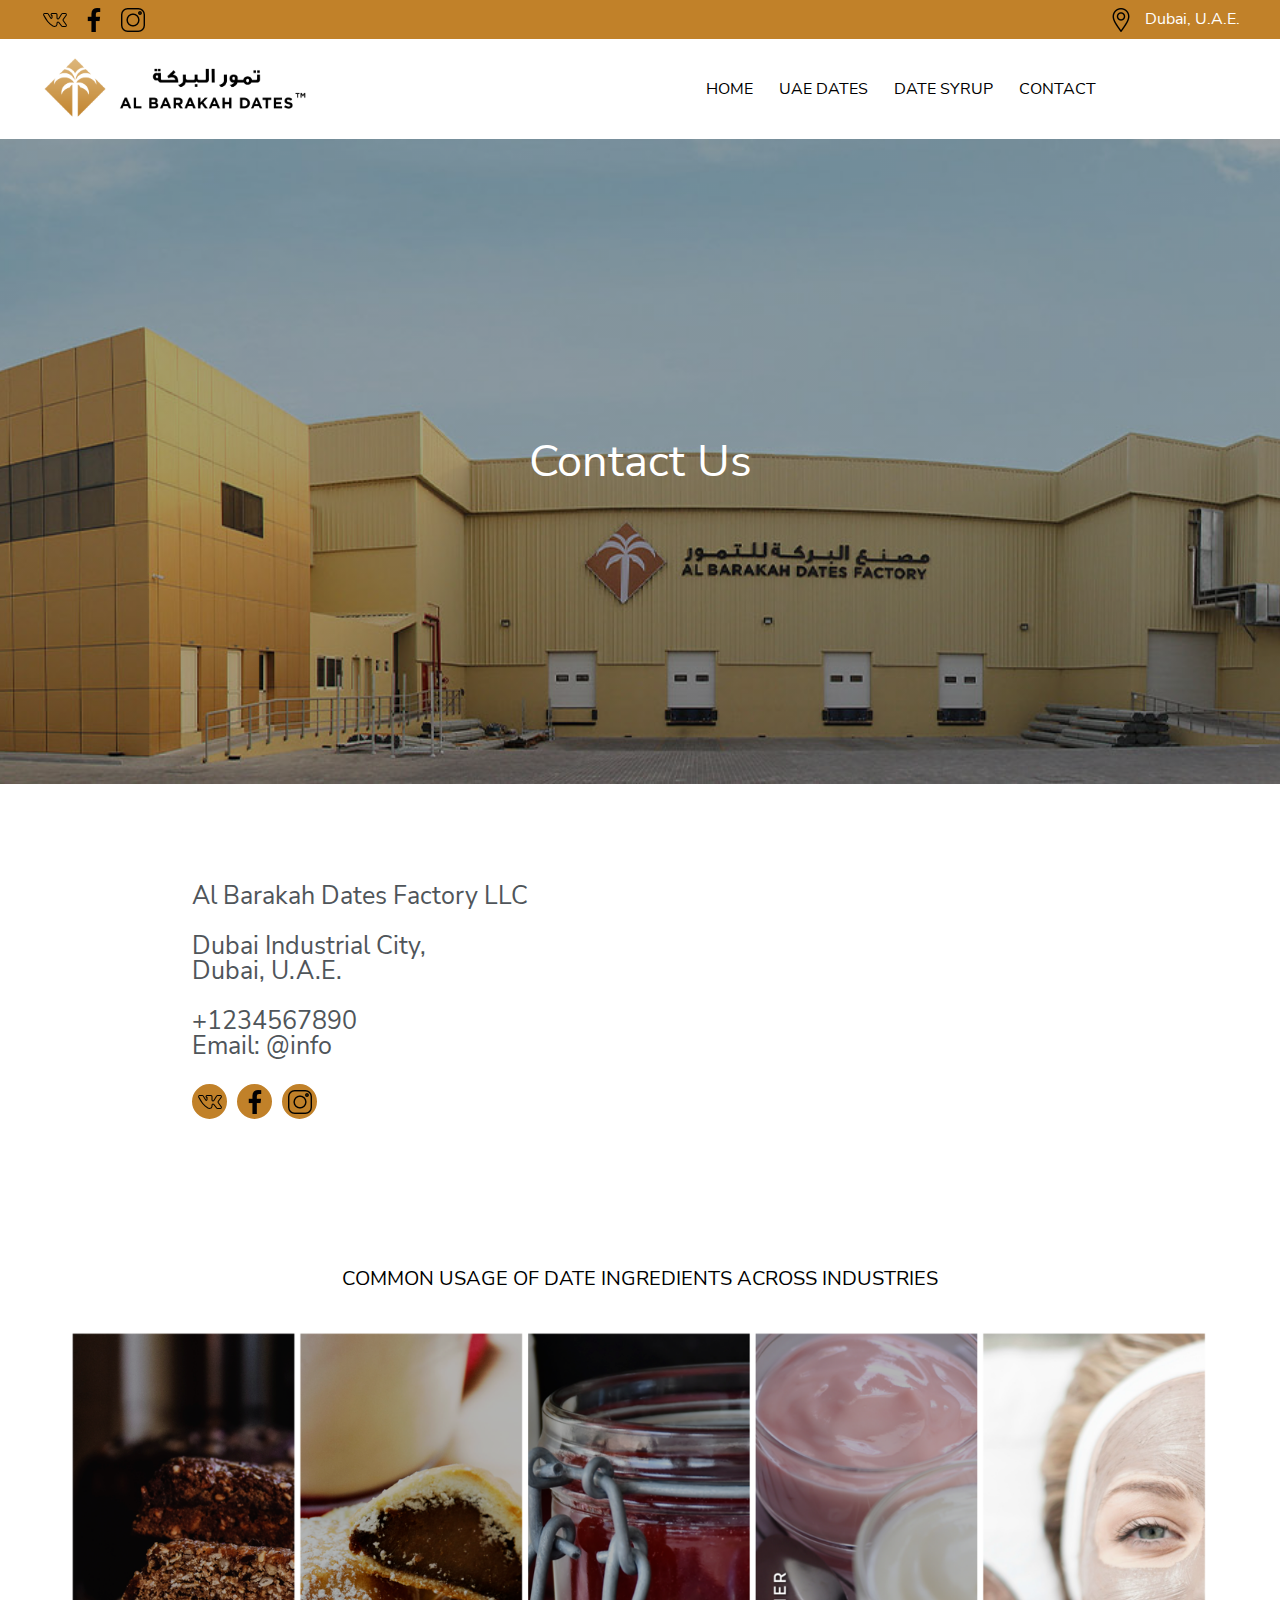
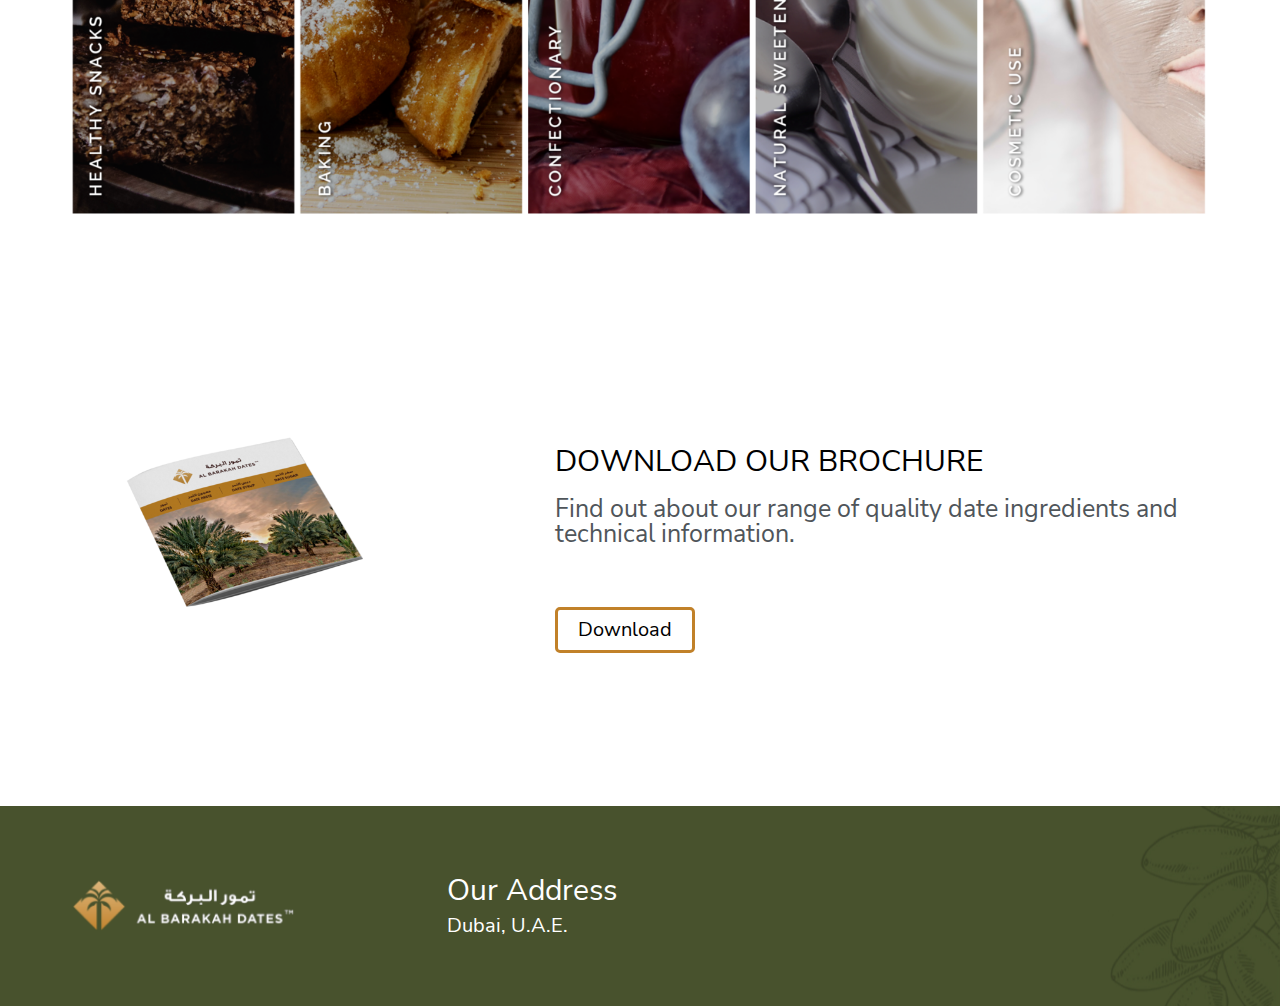
==== html/contact.html @ 8e7db9d3 "First commit" ====
<!DOCTYPE html>
<html lang="en">
<head>
    <meta charset="utf-8">
    <title>Contact</title>
    <link rel="stylesheet" href="../css/contact.css">
</head>
<body>
    <header>
        <div class="first_section">
            <div class="social_network">
                <a class="social_icon" href="https://vk.com/"><img src="../resource/main/vk.png" alt="VK" class="social_icon_img"></a>
                <a class="social_icon" href="https://www.facebook.com/"><img src="../resource/main/facebook-app-symbol.png" alt="Facebook" class="social_icon_img"></a>
                <a class="social_icon" href="https://www.instagram.com/"><img src="../resource/main/instagram.png" alt="Instagram" class="social_icon_img"></a>
            </div>
            <div class="map">
                <a href="https://www.google.ru/maps/place/Дубай+-+Объединенные+Арабские+Эмираты/@25.0757595,54.947554,10z/data=!3m1!4b1!4m5!3m4!1s0x3e5f43496ad9c645:0xbde66e5084295162!8m2!3d25.2048493!4d55.2707828" class="coordinate_link">
                    <div class="coordinate_dot_block">
                        <img src="../resource/main/location.png" alt="Adress" class="coordinate_dot">
                    </div>
                    <div class="coordinate_block">
                        <p class="coordinate">Dubai, U.A.E.</p>
                    </div>
                </a>
            </div>
        </div>
        <div class="second_section">
                <div class="main_logo"><a href=""><img height="67" src="../resource/main/ABD_Logo-01-01-01-01.png" alt="logo"></a></div>
                <div class="main_menu">
                    <ul>
                        <li><a href="index.html">HOME</a></li>
                        <li><a href="uae_dates.html">UAE DATES</a></li>
                        <li><a href="syrup.html">DATE SYRUP</a></li>
                        <li><a href="">CONTACT</a></li>
                    </ul>
                </div>
        </div>
    </header>
    <main>
        <div class="main_banner">
            <p>Contact Us</p>
        </div>
        <div class="two_column">
            <div class="column_1"> 
                <p class="factory_label">Al Barakah Dates Factory LLC</p>
                <p class="factory_address">Dubai Industrial City,
                    <br>Dubai, U.A.E.
                </p>
                <p class="factory_contact">+1234567890
                    <br>Email: @info
                </p>
                <div class="main_social_network">
                    <a class="main_social_icon" href="https://vk.com/"><img src="../resource/main/vk.png" alt="VK" class="social_icon_img"></a>
                    <a class="main_social_icon" href="https://www.facebook.com/"><img src="../resource/main/facebook-app-symbol.png" alt="Facebook" class="social_icon_img"></a>
                    <a class="main_social_icon" href="https://www.instagram.com/"><img src="../resource/main/instagram.png" alt="Instagram" class="social_icon_img"></a>
                </div>
            </div>
            <div class="column_2">

            </div>
        </div>
        <div class="industries_text">
            <p>COMMON USAGE OF DATE INGREDIENTS ACROSS INDUSTRIES</p>
        </div>
        <div class="industries_img">
            <img width="1500" height="709" src="../resource/contact/Artboard1.png" alt="Industries">
        </div>
        <div class="catalog">
            <div class="catalog_img">
                <img width="750" height="563" src="../resource/contact/ABD_brochure.png" alt="catalog">
            </div>
            <div class="catalog_main_text">
                <p class="catalog_label">DOWNLOAD OUR BROCHURE</p>
                <p class="catalog_text">Find out about our range of quality date ingredients and technical information.</p>
                <div class="catalog_button">
                    <p>Download</p>
                </div>
            </div>
        </div>
    </main>
    <footer>
        <div class="footer_logo">
            <img height="58px" src="../resource/main/logo_white.png" alt="logo_white">
        </div>
        <div class="contact">
            <div class="address">
                <p>Our Address</p>
            </div>
            <div class="address_text">
                <p>Dubai, U.A.E.</p>
            </div>
        </div>
    </footer>
</body>
---- css/contact.css ----
@import url(reset.css);
@font-face {
    font-family: NunitoSans-Regular;
    src: url(../resource/font/NunitoSans-Regular.ttf);
}

html, body{
    font-family: NunitoSans-Regular;
    margin: 0;
    display: flex;
    flex-direction: column;
    height: 100%;
    min-height: 100%;
}

.first_section{
    display: flex;
    padding: 5px 40px 5px 40px;
    background-color: #C18129;
}

.social_network{
    display: flex;
    width: 50%;
}

.social_icon{
    width: 29px;
    height: 29px;
    margin: 0px 10px 0px 0px;
}

.social_icon_img{
    display: block;
    padding: 2.5px;
}

.map{
    display: flex;
    width: 50%;
    justify-content: flex-end;
}

.coordinate_link{
    display: flex;
    text-decoration: none;
    color: #ffffff;
    transition: 0.5s;
}

.coordinate_link:visited{
    text-decoration: none;
}

.coordinate_link:hover{
    opacity: .7;
}

.coordinate_dot_block{
    width: 29px;
    height: 29px;
    margin: 0px 10px 0px 0px;
}

.coordinate_dot{
    display: block;
    padding: 2.5px;
}

.coordinate_block{
    display: block;
    height: 29px;
}

.coordinate{
    display: block;
    margin: 0;
    line-height: 29px;
}

.second_section{
    display: flex;
    padding: 0px 20px 0px 20px;
    height: 100px;
}

.main_logo{
    display: flex;
    width: 40%;
    align-items: center;
    padding: 21px;
}

.main_menu{
    display: flex;
    width: 60%;
    justify-content: center;
}

.main_menu > ul{
    display: inline-flex;
    list-style-type: none;
    margin: 0;
    padding: 0;
}

.main_menu > ul > li{
    display: inline-flex;
    align-items: center;
}

.main_menu > ul > li > a{
    display: flex;
    text-decoration: none;
    color: #000000;
    padding: 13px 13px 13px 13px;
    transition: 0.5s;
}

.main_menu > ul > li > a:hover{
    color: #C18129;
}




.main_banner{
    background: linear-gradient(rgba(0, 0, 0, 0.35), rgba(0, 0, 0, 0.35)), url(../resource/contact/8.jpg);
    background-position: center center;
    background-repeat: no-repeat;
    background-size: cover;
}

.main_banner > p{
    color: #ffffff;
    font-size: 45px;
    text-align: center;
    padding: 300px 0 300px 0;
    margin: 0px;
}




.two_column{
    display: flex;
    width: 70%;
    margin: 100px auto 150px auto;
}

.column_1{
    display: flex;
    width: 50%;
    flex-direction: column;
}

.factory_label{
    font-size: 25px;
    color: #4f555a;
    margin-bottom: 25px;
}

.factory_address{
    font-size: 25px;
    color: #4f555a;
    margin-bottom: 25px;
}

.factory_contact{
    font-size: 25px;
    color: #4f555a;
    margin-bottom: 25px;
}

.main_social_network{
    display: flex;
    flex-direction: row;
}

.main_social_icon{
    border: 3px solid #C18129;
    background-color: #c18129;
    border-radius: 50%;
    margin: 0 10px 0 0;
    transition: 0.5s;
}

.main_social_icon:hover{
    background-color: rgba(193, 129, 41, 0.5);
    border-color: rgba(193, 129, 41, 0.5);
}

.column_2{
    display: flex;
    width: 50%;
}




.industries_text{
    text-align: center;
    font-size: 20px;
}

.industries_img{
    margin: 10px 5% 100px 5%;
}

.industries_img > img{
    width: 100%;
    height: auto;
}




.catalog{
    display: flex;
    justify-content: center;
    background-image: linear-gradient(rgba(255, 240, 220, 0.7), rgba(193, 129, 41, 0.7)), url(../resource/contact/al-barkah.jpg);
    background-repeat: no-repeat;
    background-size: cover;
    background-attachment: fixed;
    margin: 0 0 100px 0;
}

.catalog_img{
    width: 40%;
    height: auto;
}

.catalog_img > img{
    width: 100%;
    height: auto;
}

.catalog_main_text{
    padding: 100px 0 0 0;
}

.catalog_label{
    width: 80%;
    color: #000000;
    font-size: 30px;
    margin: 0 auto 20px auto;
}

.catalog_text{
    width: 80%;
    color: #4f555a;
    font-size: 25px;
    margin: 0 auto 60px auto;
}

.catalog_button{
    display: flex;
    width: 80%;
    margin: 0 auto 0 auto;
}

.catalog_button > p{
    color: #000000;
    font-size: 20px;
    border: 3px solid #C18129;
    background-color: #ffffff;
    border-radius: 5px;
    padding: 10px 20px 10px 20px;
    transition: 0.5s;
}

.catalog_button > p:hover{
    background-color: #c18129;
}






footer{
    display: flex;
    flex: 1 1 auto;
    background-image: url(../resource/main/image12.jpg);
    background-position: center center;
    background-repeat: no-repeat;
    background-size: cover;
    padding: 70px;
}

.footer_logo{
    display: flex;
}

.contact{
    display: flex;
    flex-direction: column;
    margin: 0 0 0 150px;
}

.address{
    color: #ffffff;
    font-size: 30px;
}

.address > p{
    margin: 0 0 10px 0;
}

.address_text{
    color: #ffffff;
    font-size: 20px;
}

.address_text > p{
    margin: 0px;
}
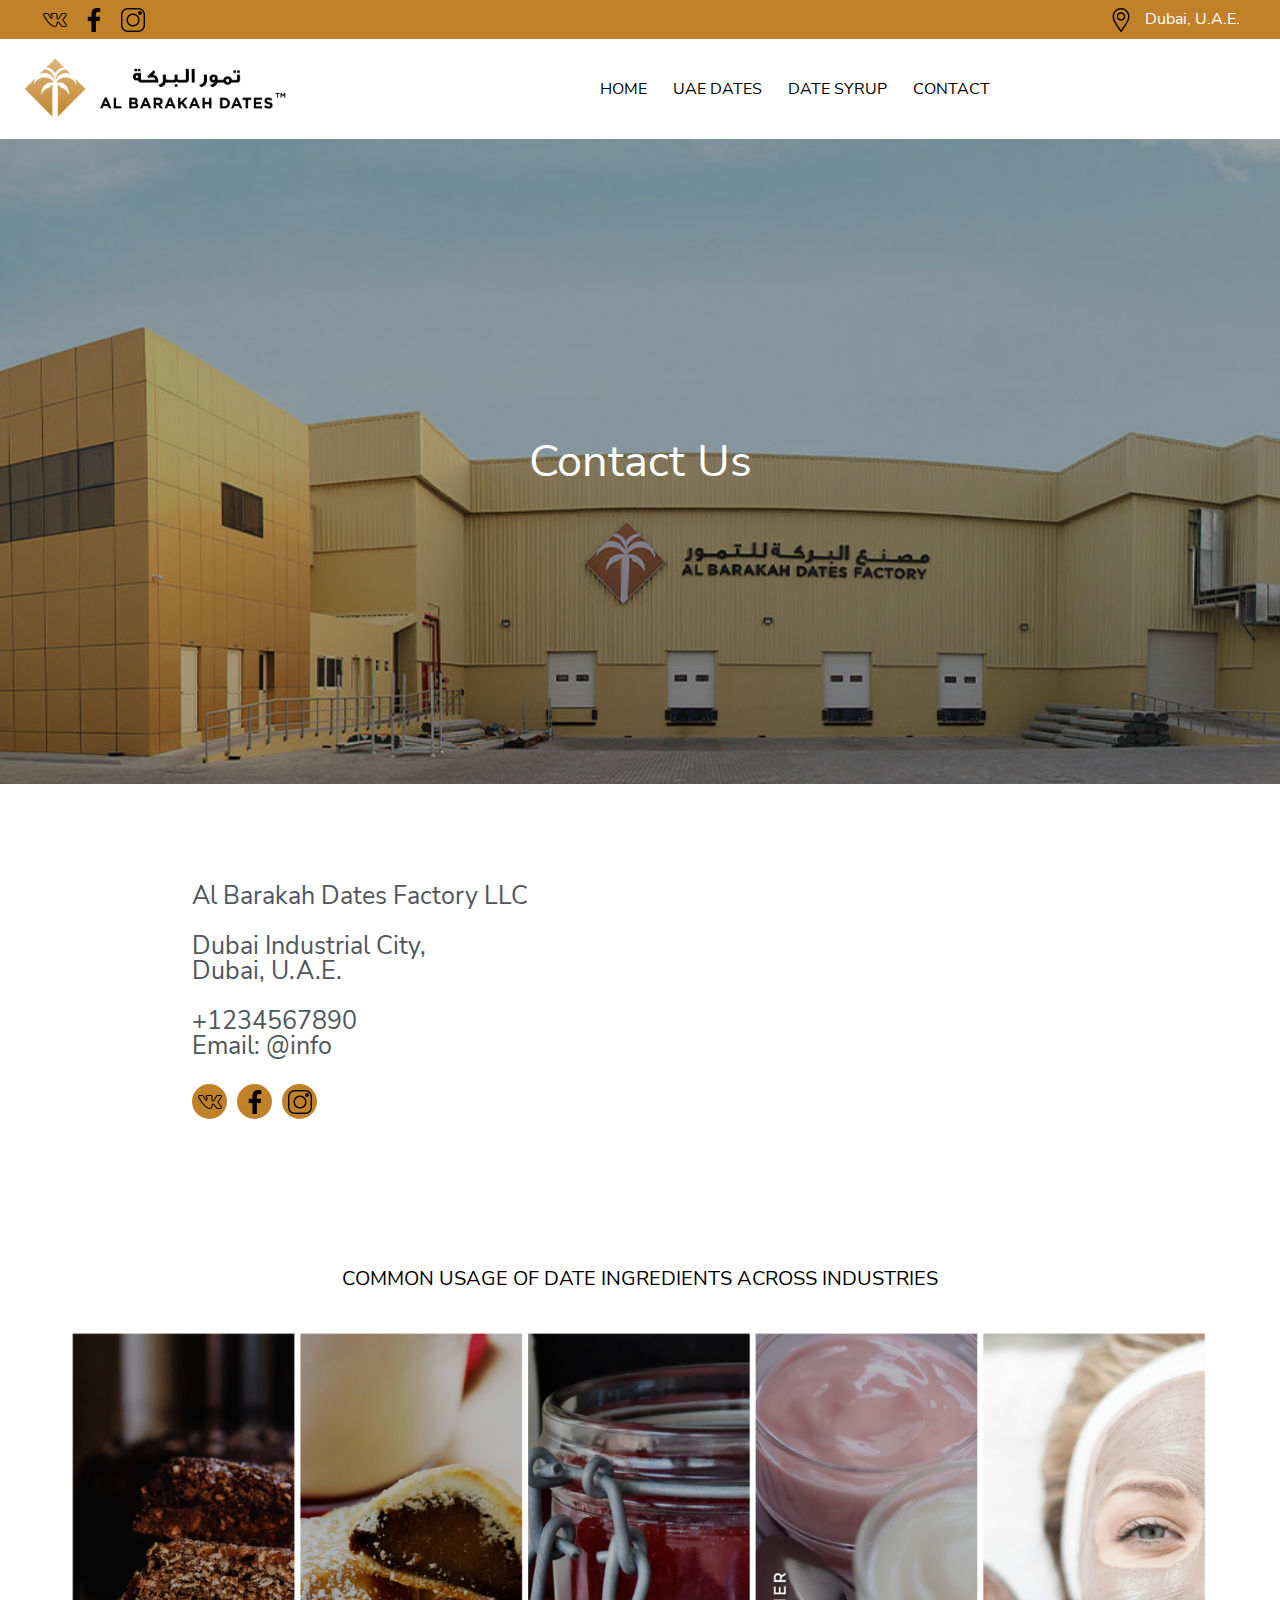
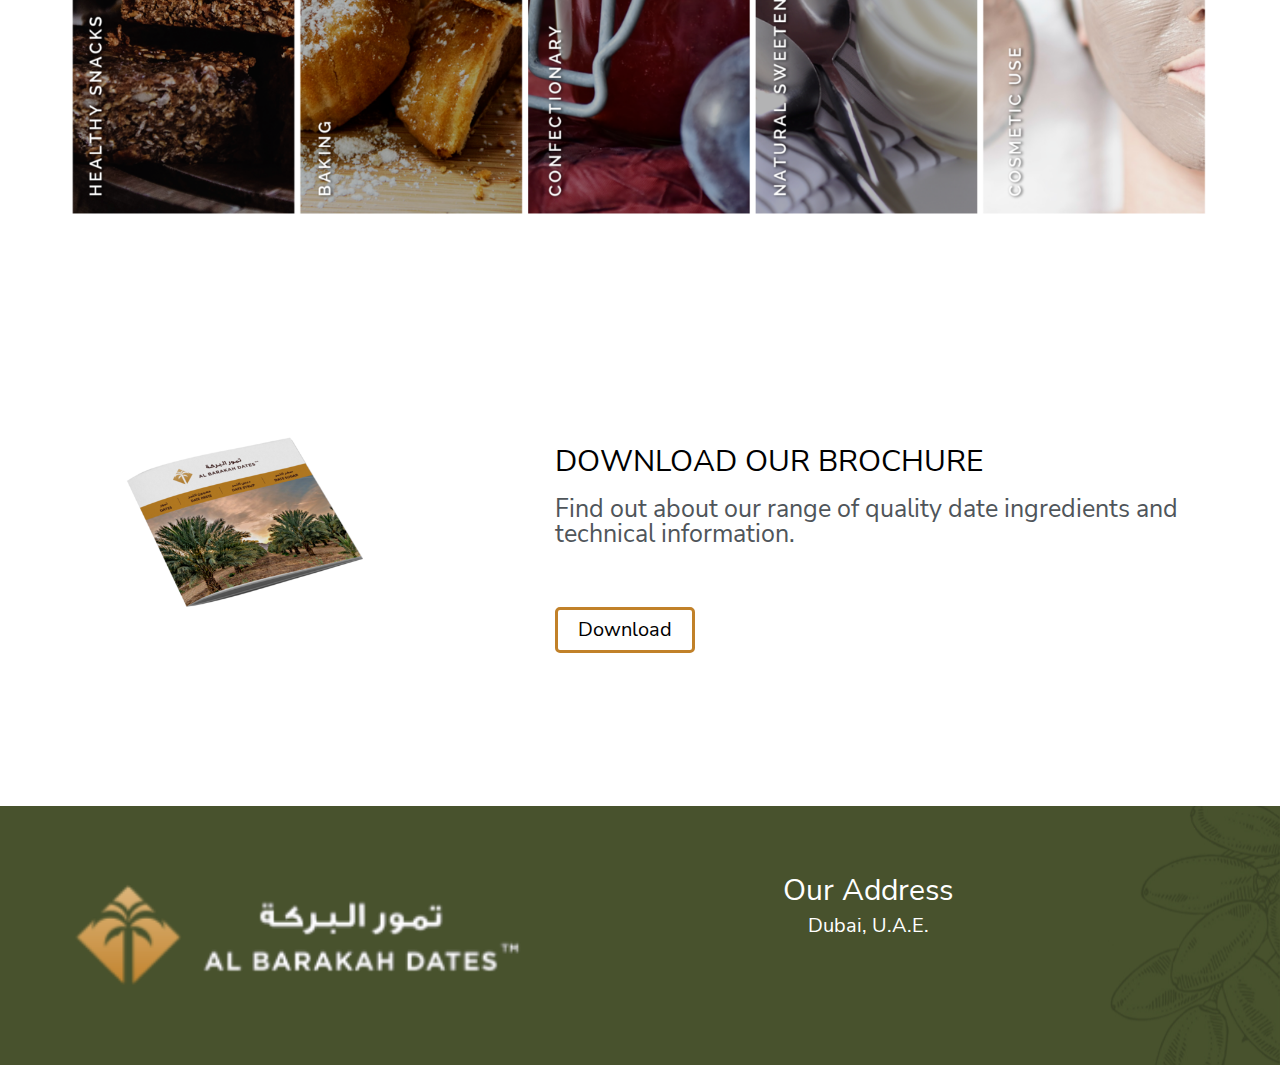
==== commit c80915f1: "edit links" ====
--- a/html/contact.html
+++ b/html/contact.html
@@ -2,93 +2,97 @@
 <html lang="en">
 <head>
     <meta charset="utf-8">
+    <meta name="viewport" content="width=device-width">
     <title>Contact</title>
     <link rel="stylesheet" href="../css/contact.css">
 </head>
 <body>
-    <header>
-        <div class="first_section">
-            <div class="social_network">
-                <a class="social_icon" href="https://vk.com/"><img src="../resource/main/vk.png" alt="VK" class="social_icon_img"></a>
-                <a class="social_icon" href="https://www.facebook.com/"><img src="../resource/main/facebook-app-symbol.png" alt="Facebook" class="social_icon_img"></a>
-                <a class="social_icon" href="https://www.instagram.com/"><img src="../resource/main/instagram.png" alt="Instagram" class="social_icon_img"></a>
-            </div>
-            <div class="map">
-                <a href="https://www.google.ru/maps/place/Дубай+-+Объединенные+Арабские+Эмираты/@25.0757595,54.947554,10z/data=!3m1!4b1!4m5!3m4!1s0x3e5f43496ad9c645:0xbde66e5084295162!8m2!3d25.2048493!4d55.2707828" class="coordinate_link">
-                    <div class="coordinate_dot_block">
-                        <img src="../resource/main/location.png" alt="Adress" class="coordinate_dot">
-                    </div>
-                    <div class="coordinate_block">
-                        <p class="coordinate">Dubai, U.A.E.</p>
-                    </div>
-                </a>
-            </div>
-        </div>
-        <div class="second_section">
-                <div class="main_logo"><a href=""><img height="67" src="../resource/main/ABD_Logo-01-01-01-01.png" alt="logo"></a></div>
-                <div class="main_menu">
-                    <ul>
-                        <li><a href="index.html">HOME</a></li>
-                        <li><a href="uae_dates.html">UAE DATES</a></li>
-                        <li><a href="syrup.html">DATE SYRUP</a></li>
-                        <li><a href="">CONTACT</a></li>
-                    </ul>
+    <div class="wrapper">
+        <header class="header">
+            <div class="first_section">
+                <div class="social_network">
+                    <a class="social_icon" href="https://vk.com/"><img src="../resource/main/vk.png" alt="VK" class="social_icon_img"></a>
+                    <a class="social_icon" href="https://www.facebook.com/"><img src="../resource/main/facebook-app-symbol.png" alt="Facebook" class="social_icon_img"></a>
+                    <a class="social_icon" href="https://www.instagram.com/"><img src="../resource/main/instagram.png" alt="Instagram" class="social_icon_img"></a>
                 </div>
-        </div>
-    </header>
-    <main>
-        <div class="main_banner">
-            <p>Contact Us</p>
-        </div>
-        <div class="two_column">
-            <div class="column_1"> 
-                <p class="factory_label">Al Barakah Dates Factory LLC</p>
-                <p class="factory_address">Dubai Industrial City,
-                    <br>Dubai, U.A.E.
-                </p>
-                <p class="factory_contact">+1234567890
-                    <br>Email: @info
-                </p>
-                <div class="main_social_network">
-                    <a class="main_social_icon" href="https://vk.com/"><img src="../resource/main/vk.png" alt="VK" class="social_icon_img"></a>
-                    <a class="main_social_icon" href="https://www.facebook.com/"><img src="../resource/main/facebook-app-symbol.png" alt="Facebook" class="social_icon_img"></a>
-                    <a class="main_social_icon" href="https://www.instagram.com/"><img src="../resource/main/instagram.png" alt="Instagram" class="social_icon_img"></a>
+                <div class="map">
+                    <a href="https://www.google.ru/maps/place/Дубай+-+Объединенные+Арабские+Эмираты/@25.0757595,54.947554,10z/data=!3m1!4b1!4m5!3m4!1s0x3e5f43496ad9c645:0xbde66e5084295162!8m2!3d25.2048493!4d55.2707828" class="coordinate_link">
+                        <div class="coordinate_dot_block">
+                            <img src="../resource/main/location.png" alt="Adress" class="coordinate_dot">
+                        </div>
+                        <div class="coordinate_block">
+                            <p class="coordinate">Dubai, U.A.E.</p>
+                        </div>
+                    </a>
                 </div>
             </div>
-            <div class="column_2">
+            <div class="second_section">
+                    <div class="main_logo"><a href=""><img style="max-height: 67px" src="../resource/main/ABD_Logo-01-01-01-01.png" alt="logo"></a></div>
+                    <div class="main_menu">
+                        <ul>
+                            <li><a href="../index.html">HOME</a></li>
+                            <li><a href="uae_dates.html">UAE DATES</a></li>
+                            <li><a href="syrup.html">DATE SYRUP</a></li>
+                            <li><a href="">CONTACT</a></li>
+                        </ul>
+                    </div>
+            </div>
+        </header>
+        <main>
+            <div class="main_banner">
+                <p>Contact Us</p>
+            </div>
+            <div class="two_column">
+                <div class="column_1"> 
+                    <p class="factory_label">Al Barakah Dates Factory LLC</p>
+                    <p class="factory_address">Dubai Industrial City,
+                        <br>Dubai, U.A.E.
+                    </p>
+                    <p class="factory_contact">+1234567890
+                        <br>Email: @info
+                    </p>
+                    <div class="main_social_network">
+                        <a class="main_social_icon" href="https://vk.com/"><img src="../resource/main/vk.png" alt="VK" class="social_icon_img"></a>
+                        <a class="main_social_icon" href="https://www.facebook.com/"><img src="../resource/main/facebook-app-symbol.png" alt="Facebook" class="social_icon_img"></a>
+                        <a class="main_social_icon" href="https://www.instagram.com/"><img src="../resource/main/instagram.png" alt="Instagram" class="social_icon_img"></a>
+                    </div>
+                </div>
+                <div class="column_2">
 
-            </div>
-        </div>
-        <div class="industries_text">
-            <p>COMMON USAGE OF DATE INGREDIENTS ACROSS INDUSTRIES</p>
-        </div>
-        <div class="industries_img">
-            <img width="1500" height="709" src="../resource/contact/Artboard1.png" alt="Industries">
-        </div>
-        <div class="catalog">
-            <div class="catalog_img">
-                <img width="750" height="563" src="../resource/contact/ABD_brochure.png" alt="catalog">
-            </div>
-            <div class="catalog_main_text">
-                <p class="catalog_label">DOWNLOAD OUR BROCHURE</p>
-                <p class="catalog_text">Find out about our range of quality date ingredients and technical information.</p>
-                <div class="catalog_button">
-                    <p>Download</p>
                 </div>
             </div>
-        </div>
-    </main>
-    <footer>
-        <div class="footer_logo">
-            <img height="58px" src="../resource/main/logo_white.png" alt="logo_white">
-        </div>
-        <div class="contact">
-            <div class="address">
-                <p>Our Address</p>
+            <div class="industries_text">
+                <p>COMMON USAGE OF DATE INGREDIENTS ACROSS INDUSTRIES</p>
             </div>
-            <div class="address_text">
-                <p>Dubai, U.A.E.</p>
+            <div class="industries_img">
+                <img width="1500" height="709" src="../resource/contact/Artboard1.png" alt="Industries">
             </div>
-        </div>
-    </footer>
-</body>+            <div class="catalog">
+                <div class="catalog_img">
+                    <img width="750" height="563" src="../resource/contact/ABD_brochure.png" alt="catalog">
+                </div>
+                <div class="catalog_main_text">
+                    <p class="catalog_label">DOWNLOAD OUR BROCHURE</p>
+                    <p class="catalog_text">Find out about our range of quality date ingredients and technical information.</p>
+                    <div class="catalog_button">
+                        <p>Download</p>
+                    </div>
+                </div>
+            </div>
+        </main>
+        <footer>
+            <div class="footer_container">
+                <div class="footer_logo">
+                    <div class="footer_logo_block">
+                        <img height="58px" src="../resource/main/logo_white.png" alt="logo_white">
+                    </div>
+                </div>
+                <div class="contact">
+                    <div class="address">Our Address</div>
+                    <div class="address_text">Dubai, U.A.E.</div>
+                </div>
+            </div>
+        </footer>
+    </div>
+</body>
+</html>--- a/css/contact.css
+++ b/css/contact.css
@@ -4,13 +4,24 @@
     src: url(../resource/font/NunitoSans-Regular.ttf);
 }
 
-html, body{
-    font-family: NunitoSans-Regular;
+html{
+    height: 100%;
+}
+
+body{
     margin: 0;
+    height: 100%;
+    font-family: NunitoSans-Regular
+}
+
+.wrapper{
+    min-height: 100%;
     display: flex;
     flex-direction: column;
-    height: 100%;
-    min-height: 100%;
+}
+
+.header{
+    display: block;
 }
 
 .first_section{
@@ -78,34 +89,35 @@
     line-height: 29px;
 }
 
+
+
+
+
 .second_section{
     display: flex;
-    padding: 0px 20px 0px 20px;
-    height: 100px;
+    max-height: 100px;
 }
 
 .main_logo{
     display: flex;
-    width: 40%;
     align-items: center;
     padding: 21px;
 }
 
 .main_menu{
     display: flex;
-    width: 60%;
-    justify-content: center;
+    margin: 0 auto;
 }
 
 .main_menu > ul{
-    display: inline-flex;
+    display: flex;
     list-style-type: none;
     margin: 0;
     padding: 0;
 }
 
 .main_menu > ul > li{
-    display: inline-flex;
+    display: flex;
     align-items: center;
 }
 
@@ -121,6 +133,14 @@
     color: #C18129;
 }
 
+
+
+
+
+
+main{
+    flex: 1 1 auto;
+}
 
 
 
@@ -278,9 +298,11 @@
 
 
 
-footer{
-    display: flex;
-    flex: 1 1 auto;
+/* footer{
+} */
+
+.footer_container{
+    display: flex;
     background-image: url(../resource/main/image12.jpg);
     background-position: center center;
     background-repeat: no-repeat;
@@ -290,28 +312,110 @@
 
 .footer_logo{
     display: flex;
+    width: 40%;
+}
+
+.footer_logo_block {
+    width: 100%;
+}
+
+.footer_logo_block>img{
+    width: 100%;
+    height: auto;
 }
 
 .contact{
+    width: 60%;
     display: flex;
     flex-direction: column;
-    margin: 0 0 0 150px;
+    margin-left: auto;
+    margin-right: auto;
+    text-align: center;
 }
 
 .address{
     color: #ffffff;
     font-size: 30px;
-}
-
-.address > p{
     margin: 0 0 10px 0;
 }
 
 .address_text{
     color: #ffffff;
     font-size: 20px;
-}
-
-.address_text > p{
     margin: 0px;
+}
+
+@media (max-width:800px) {
+    .column_section{
+        flex-direction: column;
+    }
+    /* .second_section{
+    } */
+    .main_logo{
+        padding: 10px;
+    }
+    .main_logo>a>img{
+        height: 50px;
+    }
+
+    /* .main_menu > ul{
+    } */
+    
+    /* .main_menu > ul > li{
+    } */
+    
+    .main_menu > ul > li > a{
+        padding: 5px 12px 5px 12px;
+    }
+
+
+
+
+
+    .footer_container{
+        padding: 50px 35px 50px 35px;
+    }
+
+    .footer_logo_block>img{
+        max-width: 220px;
+    }
+    
+}
+
+@media (max-width: 670px) {
+    .main_logo{
+        display: none;
+    }
+
+
+
+    .footer_container{
+        padding: 35px 8px 35px 8px;
+    }
+
+    .address{
+        font-size: 20px;
+    }
+    
+    .address_text{
+        font-size: 12px;
+    }
+}
+
+@media (max-width: 450px){
+    .map{
+        display: none;
+    }
+    .second_section{
+        max-height: none;
+    }
+
+    .main_menu > ul{
+        flex-direction: column;
+    }
+
+    .main_menu > ul > li{
+        margin: 0 auto;
+    }
+
 }